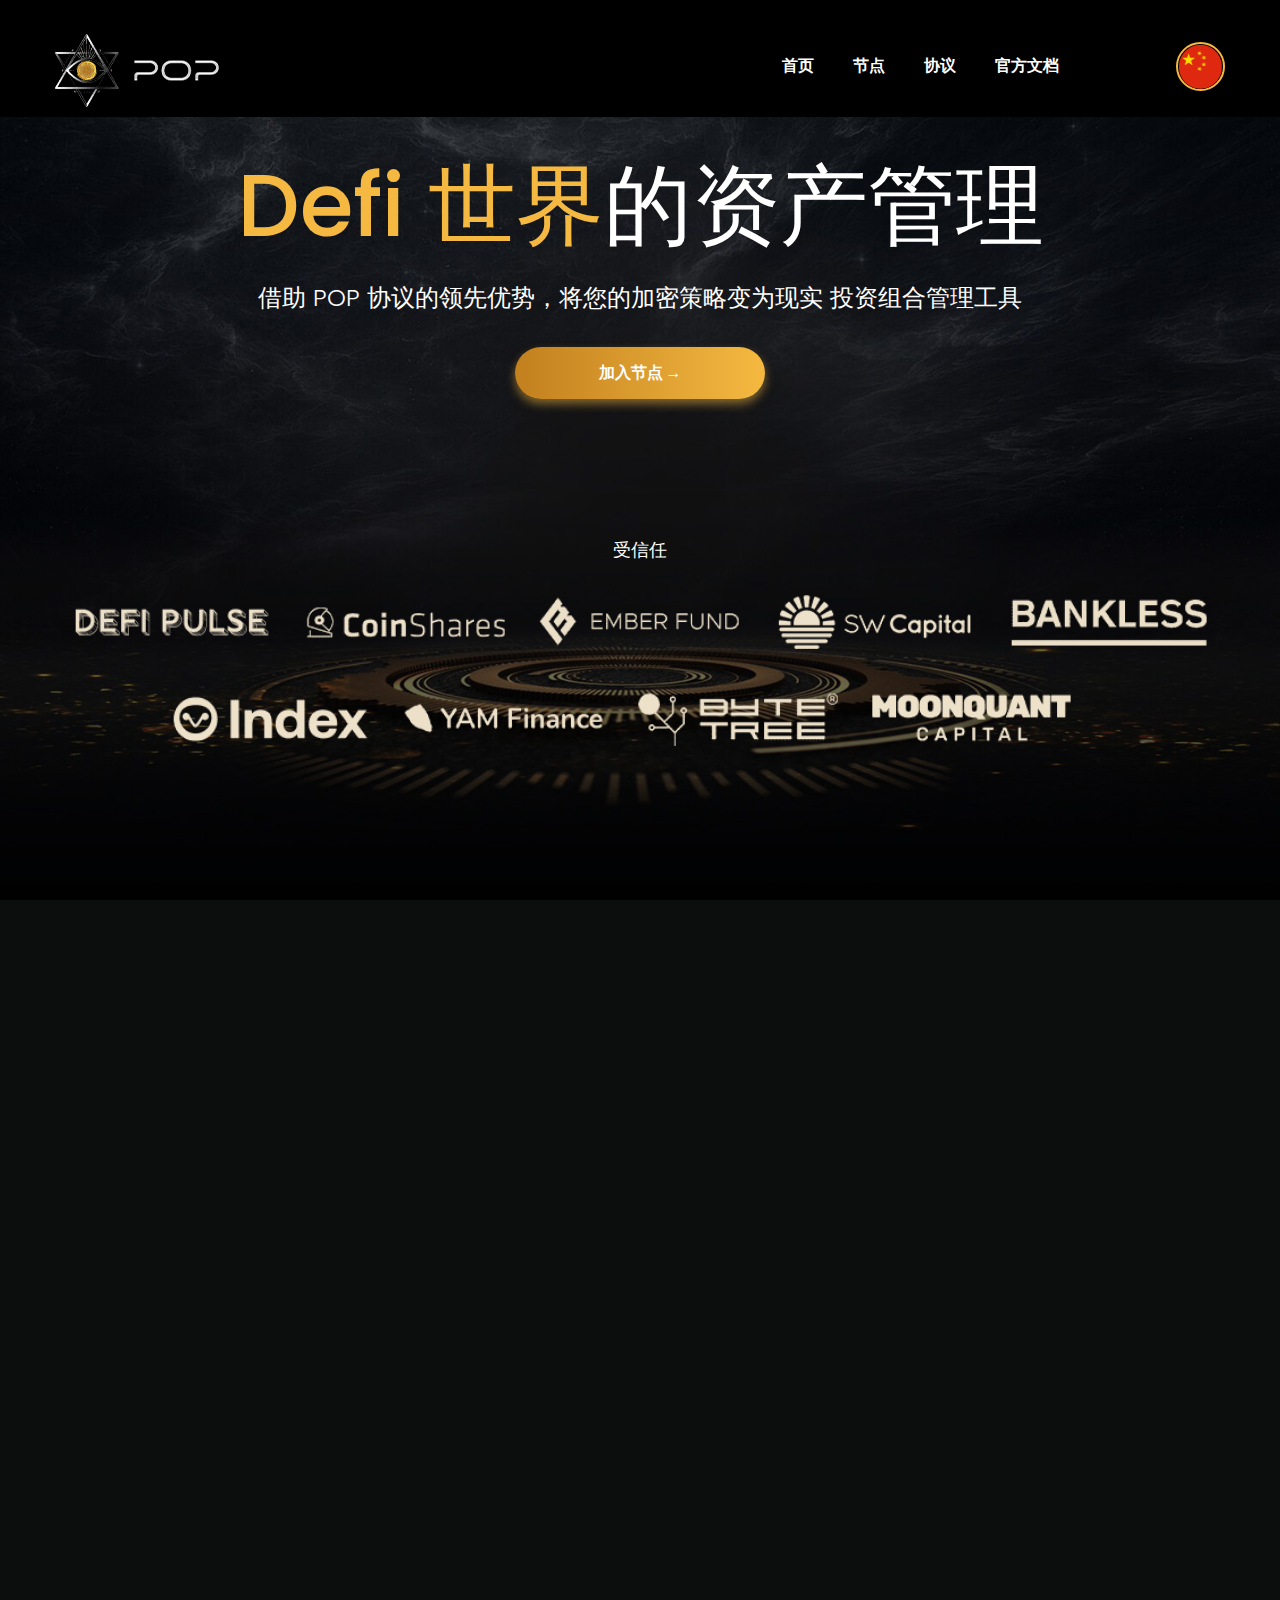
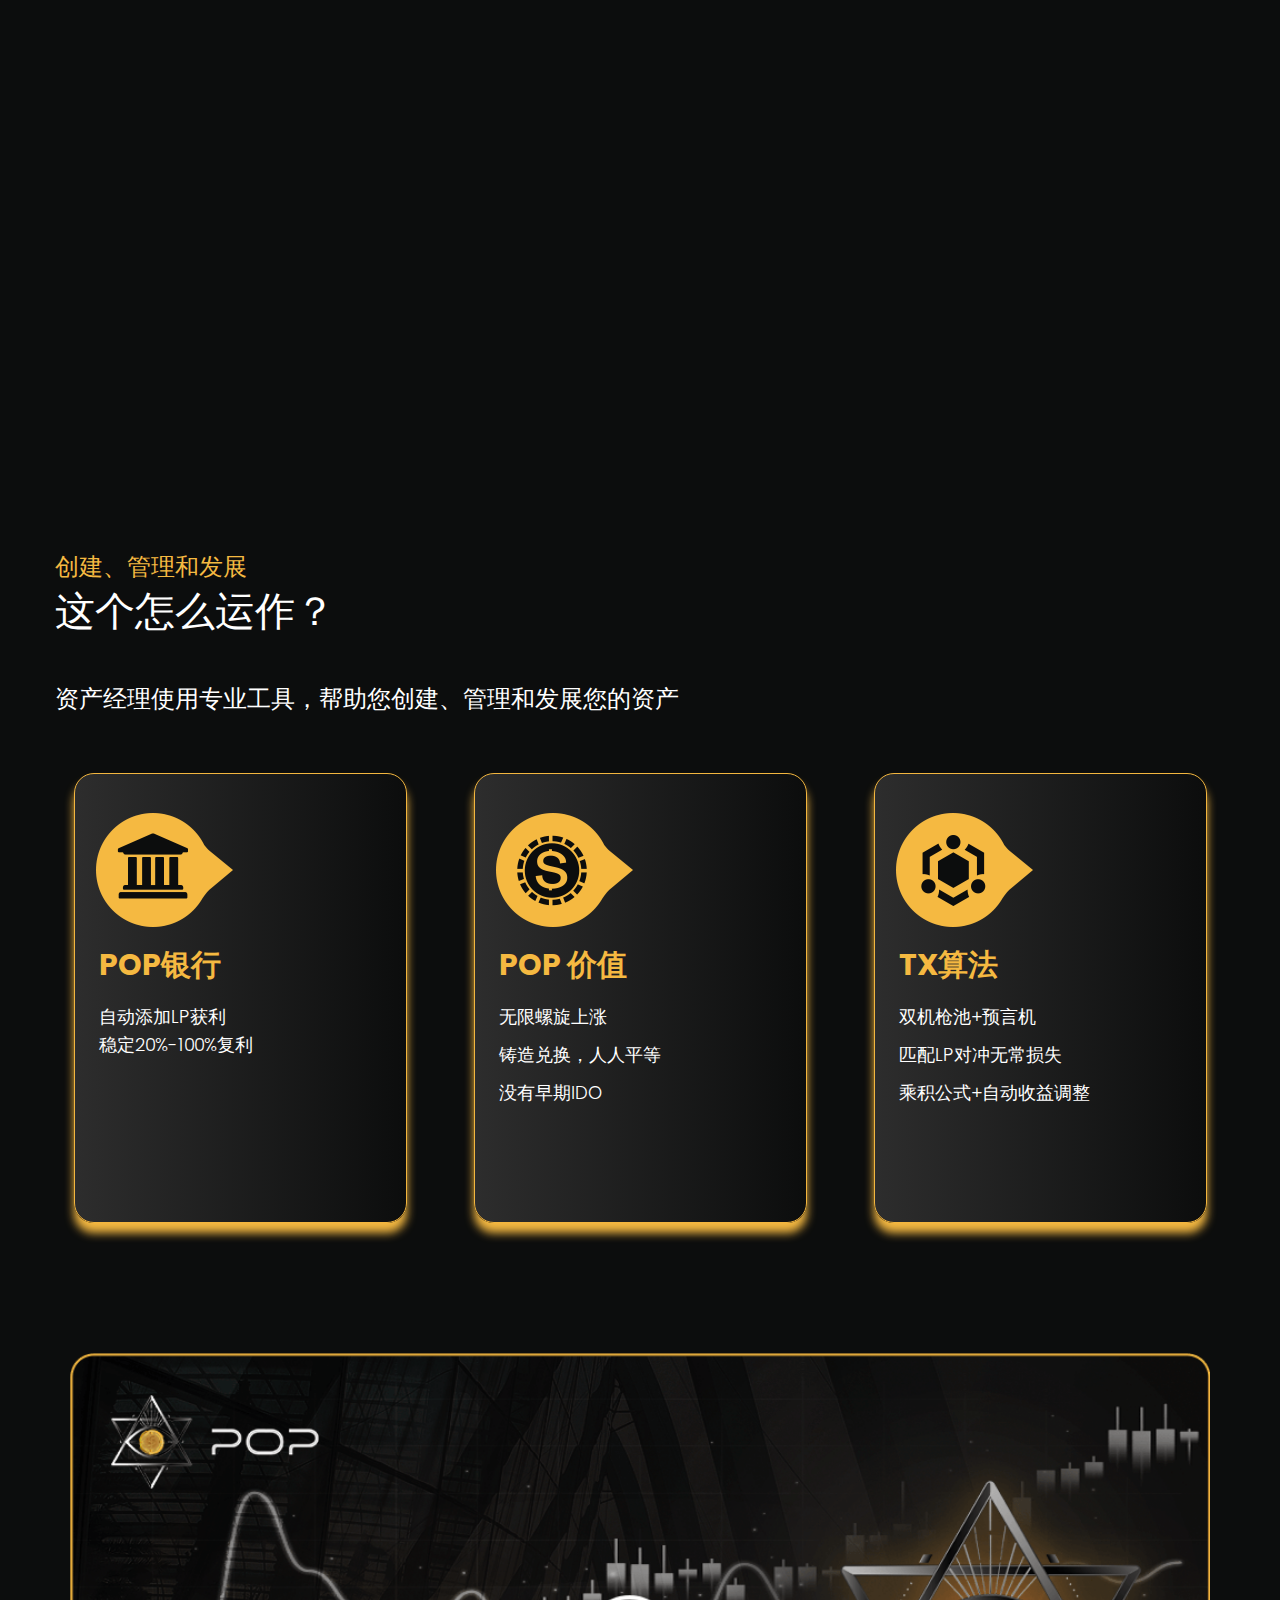
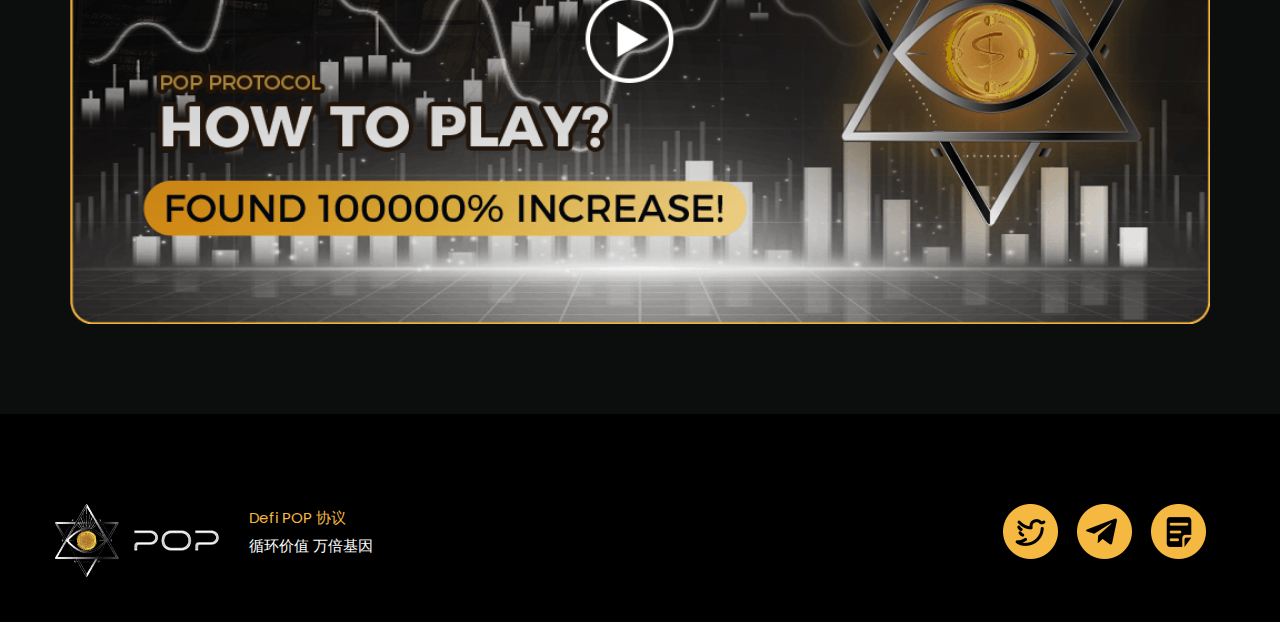
==== indexCN.html @ 0644e8d8 "first commit" ====
<!DOCTYPE html>
<html lang="en">
  <head>
    <meta charset="UTF-8" />
    <!-- Responsive Meta -->
    <meta name="viewport" content="width=device-width, initial-scale=1.0" />
    <meta http-equiv="X-UA-Compatible" content="ie=edge" />
    <!-- favicon & bookmark -->
    <link
      rel="apple-touch-icon-precomposed"
      sizes="144x144"
      href="images/bookmark.png"
      type="image/x-icon"
    />
    <link rel="shortcut icon" href="imgs/logo (10).png" type="image/x-icon" />
    <!-- Font Family -->
    <link
      href="https://fonts.googleapis.com/css?family=PT+Sans:400,700"
      rel="stylesheet"
    />
    <link
      href="https://fonts.googleapis.com/css?family=Open+Sans:300,300i,400,400i,600,600i,700,700i,800,800i"
      rel="stylesheet"
    />
    <link
      href="https://fonts.googleapis.com/css?family=Poppins:300,400,500,600,700,800"
      rel="stylesheet"
    />
    <!-- Website Title -->
    <title>POP</title>
    <!-- Stylesheets Start -->
    <link rel="stylesheet" href="css/fontawesome.min.css" type="text/css" />
    <link rel="stylesheet" href="css/bootstrap.css" type="text/css" />
    <link rel="stylesheet" href="css/animate.css" type="text/css" />
    <link rel="stylesheet" href="css/owl.carousel.min.css" type="text/css" />
    <link rel="stylesheet" href="css/mycss.css" type="text/css" />
    <link
      rel="stylesheet"
      href="css/fancybox/jquery.fancybox.min.css"
      type="text/css"
    />
    <link rel="stylesheet" href="css/slick.css" type="text/css" />
    <link rel="stylesheet" href="style.css" type="text/css" />
    <link rel="stylesheet" href="css/responsive.css" type="text/css" />
    <link rel="stylesheet" type="text/css" href="css/custom.css" />
    <!-- Stylesheets End -->
    <!--[if lt IE 9
      ]><script src="https://cdnjs.cloudflare.com/ajax/libs/html5shiv/3.7.3/html5shiv.js"></script
    ><![endif]-->
    <!--[if lt IE 9]><script src="js/respond.js"></script><![endif]-->
  </head>

  <body>
    <!--Main Wrapper Start-->
    <div class="wrapper" id="top">
      <!--Header Start -->
      <header style="background: #000000">
        <div class="container">
          <div class="row">
            <div class="col-sm-6 col-md-4 logo">
              <a href="index.html" title="Cp Platinum">
                <img
                  class="light smalllogo"
                  src="imgs/toplogo.png"
                  alt="Cp Platinum"
                />
                <img
                  class="dark smalllogo"
                  src="imgs/toplogo.png"
                  alt="Cp Platinum"
                />
              </a>
            </div>
            <div class="col-sm-6 col-md-8 main-menu">
              <div class="menu-icon">
                <span class="top"></span>
                <span class="middle"></span>
                <span class="bottom"></span>
              </div>
              <nav class="onepage">
                <ul style="color: #ffffff">
                  <li class="active">
                    <a href="#top" style="color: #ffffff">首页</a>
                  </li>
                  <li>
                    <a href="nodeCN.html" style="color: #ffffff"> 节点</a>
                  </li>
                  <li><a href="" style="color: #ffffff">协议</a></li>
                  <li>
                    <a
                      href="https://pop-protocol.gitbook.io/pop-protocol/"
                      style="color: #ffffff"
                      >官方文档</a
                    >
                  </li>
                  <!-- <li><a href="#press">PRCESS</a></li> -->
                  <!-- <li><a href="#team" style="color: #ffffff;">TEAM</a></li> -->
                  <li>
                    <!-- <a href="#Contract" style="color: #ffffff">CONTACT </a> -->
                  </li>
                  <li class="MobileHiding">
                    <!-- <div class="thePurse" id="isEthereum">Connect Wallet</div> -->
                    <div class="account">
                      <div style="position: relative">
                        <div>
                          <!-- <img src="images/wallet.png" > -->
                          <span></span>
                        </div>
                      </div>
                    </div>
                  </li>
                  <li>
                    <div class="lng_dropdown" style="position: relative">
                      <div
                        class="ddTitle borderRadiusTp cursorPointer"
                        style="display: flex"
                        onclick="changeLanguage()"
                      >
                        <!--  -->
                        <span class="ddTitleText">
                          <img
                            class="smallCN"
                            src="imgs/CN.png"
                            style="width: 45px; height: 45px"
                          />
                        </span>
                        <!-- en -->
                      </div>

                      <div
                        id="selectNationality"
                        class="ddChild ddchild_ border"
                        style="
                          display: none;
                          z-index: 9999;
                          position: absolute;
                          top: 29px;
                        "
                      >
                        <ul
                          id="listFlag"
                          style="margin-top: 0; background: none"
                        >
                          <li class="enabled _msddli_ selected">
                            <img src="imgs/EN.png" />
                            <!-- <span class="ddlabel">EN</span> -->
                          </li>
                          <li class="enabled _msddli_ selected">
                            <img src="imgs/CN.png" />
                            <!-- <span class="ddlabel">CN</span> -->
                          </li>
                        </ul>
                      </div>
                    </div>
                  </li>
                </ul>
              </nav>
            </div>
          </div>
        </div>
      </header>
      <!--Header End-->

      <!-- 顶部  -->
      <div class="midd-container">
        <!-- Hero Section Start -->
        <div
          class="hero-main platinum-layout white-sec"
          style="background-image: url(imgs/bck4.jpg)"
        >
          <div class="container">
            <div
              class="row row-reverse align-items-center justify-content-center"
            >
              <div
                id="comeEnd"
                class="col-sm-12 hero-caption wow fadeIn text-center"
              >
                <!-- <img src="imgs/CHASERBEE.png" alt=""> -->
                <h2 style="font-size: 88px" class="mystitle">
                  <span style="color: rgba(245, 185, 65, 1)">Defi 世界</span
                  >的资产管理
                </h2>

                <p class="lead" style="margin-top: 20px; font-size: 24px">
                  借助 POP 协议的领先优势，将您的加密策略变为现实
                  投资组合管理工具
                </p>

                <div class="hero-btns" style="margin-top: 30px">
                  <a
                    href="nodeCN.html"
                    class="btn"
                    style="
                      border: none;
                      border-radius: 30px;
                      box-shadow: 0px 5px 10px 0px rgba(244, 184, 65, 0.5);
                      background: linear-gradient(
                        90deg,
                        #c2801e 0%,
                        #f5b941 100%
                      );
                      min-width: 250px;
                      color: #fff;
                    "
                  >
                    加入节点 →
                  </a>

                  <!-- <a href="https://bountybhc.com" class="btn btn3"
                  style="border:none;border-radius: 50px;background:#5FBD8E;min-width: 300px;">
                  <img src="images/logowhitte.png" alt="" style="padding-right: 5px;">
                  BOUNTY HUNTER</a> -->
                </div>
              </div>

              <div class="topimgs col-sm-12 col-lg-12 wow fadeIn">
                <p style="margin: 30px 0; font-size: 18px; text-align: center">
                  受信任
                </p>
                <img
                  class="col-4 col-lg-13"
                  src="imgs/defi-pulse-logo.png"
                  alt=""
                />
                <img
                  class="col-4 col-lg-13"
                  src="imgs/coionshares.png"
                  alt=""
                />
                <img
                  class="col-4 col-lg-13"
                  src="imgs/ember-fund-logo.png"
                  alt=""
                />
                <img
                  class="col-4 col-lg-13"
                  src="imgs/sw-capital-logo.png"
                  alt=""
                />
                <img class="col-4 col-lg-13" src="imgs/bankle.png" alt="" />

                <img
                  class="offset-xl-1 col-4 col-lg-13"
                  src="imgs/index-logo.png"
                  alt=""
                />
                <img class="col-4 col-lg-13" src="imgs/yam-logo.png" alt="" />
                <img class="col-4 col-lg-13" src="imgs/bck6.png" alt="" />
                <img class="col-4 col-lg-13" src="imgs/moonquant.png" alt="" />
              </div>
            </div>
          </div>
        </div>
        <!-- Hero Section End -->
      </div>

      <!-- 左右 1 -->
      <div
        class="about-section p-tb"
        id="about"
        style="background: #0c0d0d !important"
      >
        <div class="container">
          <div class="row row-reverse align-items-center">
            <div class="col-lg-6 col-md-12 wow fadeIn">
              <div class="popbckbox">
                <img class="col-10" src="imgs/popbck.png" alt="About ICO" />
              </div>
            </div>
            <div class="col-lg-6 col-md-12 wow fadeIn">
              <h4 style="font-size: 40px">
                <span style="font-size: 24px; color: #f5b941">先知实验室 </span>
                <br />

                <span style="color: #f5b941">为 Defi POP 协议 </span>
                <span style="color: #fff">等优秀产品提供支持 </span>
              </h4>

              <p class="lead" style="margin: 30px 0; color: #fff">
                Defi POP 协议索引等专业管理的集合使加密货币多样化变得简单
              </p>
              <div class="my-button-wrapper">
                <a href="#" style="color: #fff">查看 POP 协议</a>
              </div>
            </div>
          </div>
        </div>
      </div>

      <!-- 左右 2 -->
      <div
        class="about-section p-tb"
        id="about"
        style="background: #0c0d0d !important"
      >
        <div class="container">
          <div class="row row-reverse align-items-center wow fadeIn">
            <div class="col-lg-6 col-md-12">
              <p style="color: #f5b941; font-size: 24px">交易和收益生成</p>
              <h4 style="color: #fff; font-size: 40px">TX 强大的 DeFi 算法</h4>
              <img src="imgs/bottom.png" alt="" />
              <p class="lead" style="color: #fff">
                通过合约自动将质押的币种进行撮合配对及跨链置换、质押等方式
                获取实时最高动态收益，对冲无常损失，获取收益，解决了机枪池的痛点
                无论目标池怎样调整只要有利益就可以调用策略，并且自动帮用户避免了无常损失
              </p>
            </div>

            <div class="col-lg-6 col-md-12">
              <div class="platinum-img-box">
                <img src="imgs/bck9.png" alt="About ICO" />
              </div>
            </div>
          </div>
        </div>
      </div>

      <!-- 上下 -->
      <div class="p-tb" style="background: #0c0d0d !important">
        <div class="container">
          <p style="color: #f5b941; font-size: 24px">创建、管理和发展</p>
          <p style="color: #fff; font-size: 40px">这个怎么运作？</p>
          <p style="color: #fff; font-size: 24px; margin: 60px 0">
            资产经理使用专业工具，帮助您创建、管理和发展您的资产
          </p>

          <div class="row">
            <div class="col-12 col-md-4 m-auto">
              <div class="threebox m-auto">
                <img src="imgs/one.png" alt="" />
                <p class="p1">POP银行</p>
                <p class="p2">自动添加LP获利 <br />稳定20%-100%复利</p>
              </div>
            </div>
            <div class="col-12 col-md-4 m-auto">
              <div class="threebox m-auto">
                <img src="imgs/two.png" alt="" />
                <p class="p1">POP 价值</p>
                <p class="p2">无限螺旋上涨</p>
                <p class="p2">铸造兑换，人人平等</p>
                <p class="p2">没有早期IDO</p>
              </div>
            </div>
            <div class="col-12 col-md-4 m-auto">
              <div class="threebox m-auto">
                <img src="imgs/three.png" alt="" />
                <p class="p1">TX算法</p>
                <p class="p2">双机枪池+预言机</p>
                <p class="p2">匹配LP对冲无常损失</p>
                <p class="p2">乘积公式+自动收益调整</p>
              </div>
            </div>
          </div>
        </div>
      </div>

      <!-- 视频 -->
      <div class="p-tb smallvideo" style="background: #0c0d0d !important">
        <div class="container">
          <a href="#">
            <img class="col-12 col-md-12" src="imgs/video.png" alt="" />
          </a>
        </div>
      </div>

      <footer id="footer">
        <div class="bottom_footer">
          <div class="container">
            <div class="row">
              <div class="col-md-6 col-sm-12 left footerbox">
                <img src="imgs/toplogo.png" alt="" style="margin-right: 30px" />
                <p style="color: #f5b941">
                  Defi POP 协议 <br />
                  <span style="color: #fff">循环价值 万倍基因</span>
                </p>
              </div>
              <div class="col-md-6 col-sm-12 myicon">
                <a href="https://twitter.com/ProphetLab"
                  ><img
                    src="imgs/twitter.png"
                    alt=""
                    style="margin-right: 19px"
                /></a>
                <a href="">
                  <img src="imgs/redit.png" alt="" style="margin-right: 19px"
                /></a>
                <a href="https://pop-protocol.gitbook.io/pop-protocol/">
                  <img src="imgs/medium_.png" alt="" style="margin-right: 19px"
                /></a>
              </div>
            </div>
          </div>
        </div>
      </footer>
    </div>
    <!--Main Wrapper End-->

    <script src="js/jquery.min.js"></script>
    <script src="js/circle-progress.js"></script>
    <script src="js/bootstrap.min.js"></script>
    <script src="js/onpagescroll.js"></script>
    <script src="js/wow.min.js"></script>
    <script src="js/jquery.countdown.js"></script>
    <script src="js/owl.carousel.js"></script>
    <script src="js/slick.min.js"></script>
    <script src="js/Chart.js"></script>
    <script src="js/chart-function.js"></script>
    <script src="js/fancybox/jquery.fancybox.min.js"></script>
    <script src="js/script.js"></script>
    <script src="js/particles.js"></script>
    <script src="js/gold-app.js"></script>
    <script src="js/definition.js"></script>
    <script type="text/javascript">
      jQuery(document).ready(function () {
        setTimeout(function () {}, 1000);
        setTimeout(function () {
          jQuery(".platinum-animation .lines").addClass("active");
        }, 2000);
      });
    </script>
  </body>
</html>
---- css/mycss.css ----
/* 最大宽度 移动端显示的样式 */
@media (max-width: 576px) {
  .mystitle {
    font-size: 40px !important;
  }

  .myicon {
    margin-top: 20px;
    justify-content: center !important;
  }

  .footerbox {
    display: block !important;
    text-align: center;
  }

  .footerbox p {
    margin-top: 20px;
  }
  .node-top2 .left,
  .node-top3 .left {
    margin-bottom: 40px !important;
    margin-right: 0 !important;
  }

  .node-top3 .right {
    padding: 49px 15px 0 15px !important;
  }

  .smalllogo {
    height: 35px;
  }

  .node-top-img .node-anniu {
    width: 100px !important;
    height: 30px !important;
    font-size: 15px !important;
    line-height: 30px !important;
  }
  .node-top-img .node-input input {
    height: 30px !important;
  }
  .node-top-img {
    margin-top: 0 !important;
  }
  .lng_dropdown {
    width: 32px !important;
    height: 32px !important;
  }
  .smallCN {
    width: 30px !important;
    height: 30px !important;
  }

  .node-top2 .right {
    height: auto !important;
    padding: 40px 0 !important;
    padding-left: 20px !important;
  }

  .node-top2 .left .click {
    /* width: auto !important; */
    margin: 0 auto;
  }

  .node-top2,
  .node-top3 {
    margin-left: 0 !important;
    margin-right: 0 !important;
  }

  .node-top3 .left {
    height: auto !important;
    padding: 40px 10px 100px 10px !important;
  }

  .node-top3 .left .node-img {
    margin-top: 50px !important;
  }

  .threebox {
    height: auto !important;
    width: 100% !important;
    padding-bottom: 20px !important;

    text-align: center !important;
  }

  .smalltop {
    margin-top: 0 !important;
  }

  .pdleft {
    padding-left: 15px;
  }

  .my-button-wrapper {
    /* width: auto !important; */
    margin: 0 auto;
    height: 44px !important;
  }
  .my-button-wrapper a {
    line-height: 44px !important;
  }
}

.node-top3 {
  margin-top: 30px;
  justify-content: center;
  height: auto !important;
}

.node-top3 .left {
  height: 390px;
  background: #000000;
  border: 1px solid #f3b63f;
  border-radius: 10px;

  padding: 0 52px;
}
.node-top3 .left p {
  text-align: center;
  font-size: 24px;
  font-weight: bold;
  color: #f5b941;
  margin-top: 37px;
}
.node-top3 .left .node-img {
  display: flex;
  justify-content: space-between;
  margin-top: 130px;
}
.node-top3 .left .node-img p {
  margin-top: 0 !important;
  font-size: 48px !important;
}
.node-top3 .left .node-img img {
  width: 33px;
  height: 30px;
}

.node-top3 .right {
  height: 391px;
  background: #000000;
  border: 1px solid #f3b63f;
  border-radius: 10px;

  padding: 37px 46px 0 49px;
}
.node-top3 .right p {
  font-size: 24px;
  font-weight: bold;
  color: #f5b941;
}
.node-top3 .right .box {
  display: flex;
  justify-content: space-between;
  color: #fff;
}
.node-top3 .right .box p {
  color: #fff;
  /* font-weight: bold; */
  font-weight: 500;
  font-size: 18px;
}
.node-top3 .right .box1 p {
  /* font-size: 30px; */
  font-weight: bold;
  color: #f5b941;
}
.node-top3 .right .box1 {
  margin-top: 30px;
}

.node-top2 {
  margin-top: 30px;
  justify-content: center;
  height: auto !important;
}
.node-top2 .left {
  height: 275px;
  border: 1px solid #f3b63f;
  background: linear-gradient(-90deg, #0c0d0d 0%, #2d2d2d 100%);
  border-radius: 10px;
  margin-right: 30px;

  padding: 31px 37px 41px 23px;
}
.node-top2 .left .p1 {
  font-weight: bold;
  color: #f5b941;

  font-size: 24px;
}
.node-top2 .left .cbox {
  display: flex;
  justify-content: left;
  flex-direction: column;
  align-items: flex-end;
}
.node-top2 .left .cbox .myborder {
  width: 100%;
  height: 42px;
  border: 2px solid #f5b941;
  border-radius: 20px;

  display: flex;
  align-items: center;

  padding: 4px;
}
.node-top2 .left .cbox .back {
  /* width: 143px; */
  width: 50%;
  height: 100%;
  /* height: 38px; */

  /* height: 30px; */
  background: linear-gradient(90deg, #c2801e 0%, #f5b941 100%);
  border-radius: 15px;
}
.node-top2 .left .click {
  width: 250px;
  /* height: 40px; */
  height: 44px;
  background: linear-gradient(90deg, #c2801e 0%, #f5b941 100%);
  box-shadow: 0px 5px 10px 0px rgba(244, 184, 65, 0.5);
  border-radius: 20px;
  margin-top: 40px !important;
  margin: 0 auto;

  font-size: 1rem;
  font-weight: 400;
  color: #ffffff;
  line-height: 44px;
  text-align: center;
}
.node-top2 .right {
  height: 275px;
  background: #000000;
  border: 1px solid #f3b63f;
  border-radius: 10px;

  display: flex;
  flex-direction: column;
  justify-items: center;
  justify-content: center;
  padding-left: 50px;
}
.node-top2 .right p {
  font-size: 24px;
  font-weight: 400;
  color: #f5b941;
}
.node-top2 .right span {
  font-size: 24px;
  font-weight: 400;
  color: #ffffff;
}

.node-top-img {
  margin-top: 100px;
  justify-content: space-between;
  height: auto !important;
}
.node-top-img .nodep1 {
  font-weight: bold;
  color: #f5b941;
  margin: 15px 0;

  font-size: 24px;
}
.node-top-img .node-input {
  display: flex;
  align-items: center;
}
.node-top-img .node-input input {
  border: 2px solid #f5b941;
  border-radius: 30px;
  background: none;
  margin-right: 24px;
}
.node-top-img .node-anniu {
  width: 200px;
  height: 60px;
  background: linear-gradient(90deg, #c2801e 0%, #f5b941 100%);
  box-shadow: 0px 5px 10px 0px rgba(244, 184, 65, 0.5);
  border-radius: 30px;

  /* font-size: 24px; */
  font-size: 1rem;
  font-weight: 400;
  color: #ffffff;
  line-height: 60px;
  text-align: center;
}

.footerbox {
  display: flex;
}

.myicon {
  display: flex;
  justify-content: flex-end;
}

.smallvideo {
  padding-top: 0 !important;
}

.topimgs {
  font-size: 0;
}

.topimgs img {
  margin-bottom: 40px;
}

.my-button-wrapper {
  width: 250px;
  height: 52px;
  background: linear-gradient(90deg, #c2801e 0%, #f5b941 100%);
  box-shadow: 0px 5px 10px 0px rgba(244, 184, 65, 0.5);
  border-radius: 30px;
  /* margin: 0 auto; */
}

.my-button-wrapper a {
  display: flex;
  justify-content: center;
  line-height: 52px;

  font-size: 1rem;
  /* font-size: 24px; */
  font-weight: 400;
  color: #ffffff;
}

.popbckbox {
  /* width: 501px; */
  /* height: 201px; */
  padding: 30px 0;
  border: 1px solid #f3b63f;
  background: linear-gradient(-90deg, #0c0d0d 0%, #2d2d2d 100%);
  box-shadow: 0px 10px 10px 0px #f4b841;
  border-radius: 20px;

  display: flex;
  justify-content: center;
  align-items: center;

  margin-bottom: 30px;
}

.threebox {
  width: 90%;
  height: 450px;
  border: 1px solid #f3b63f;
  background: linear-gradient(-90deg, #0c0d0d 0%, #2d2d2d 100%);
  box-shadow: 0px 10px 10px 0px #f4b841;
  border-radius: 20px;

  margin-bottom: 40px !important;
}

.threebox img {
  margin: 39px 0 0 21px;
}

.threebox .p1 {
  font-size: 30px;
  font-weight: bold;
  color: #f5b941;

  margin: 24px;
}

.threebox .p2 {
  font-size: 18px;
  font-weight: 300;
  color: #ffffff;

  margin: 10px 24px;
}
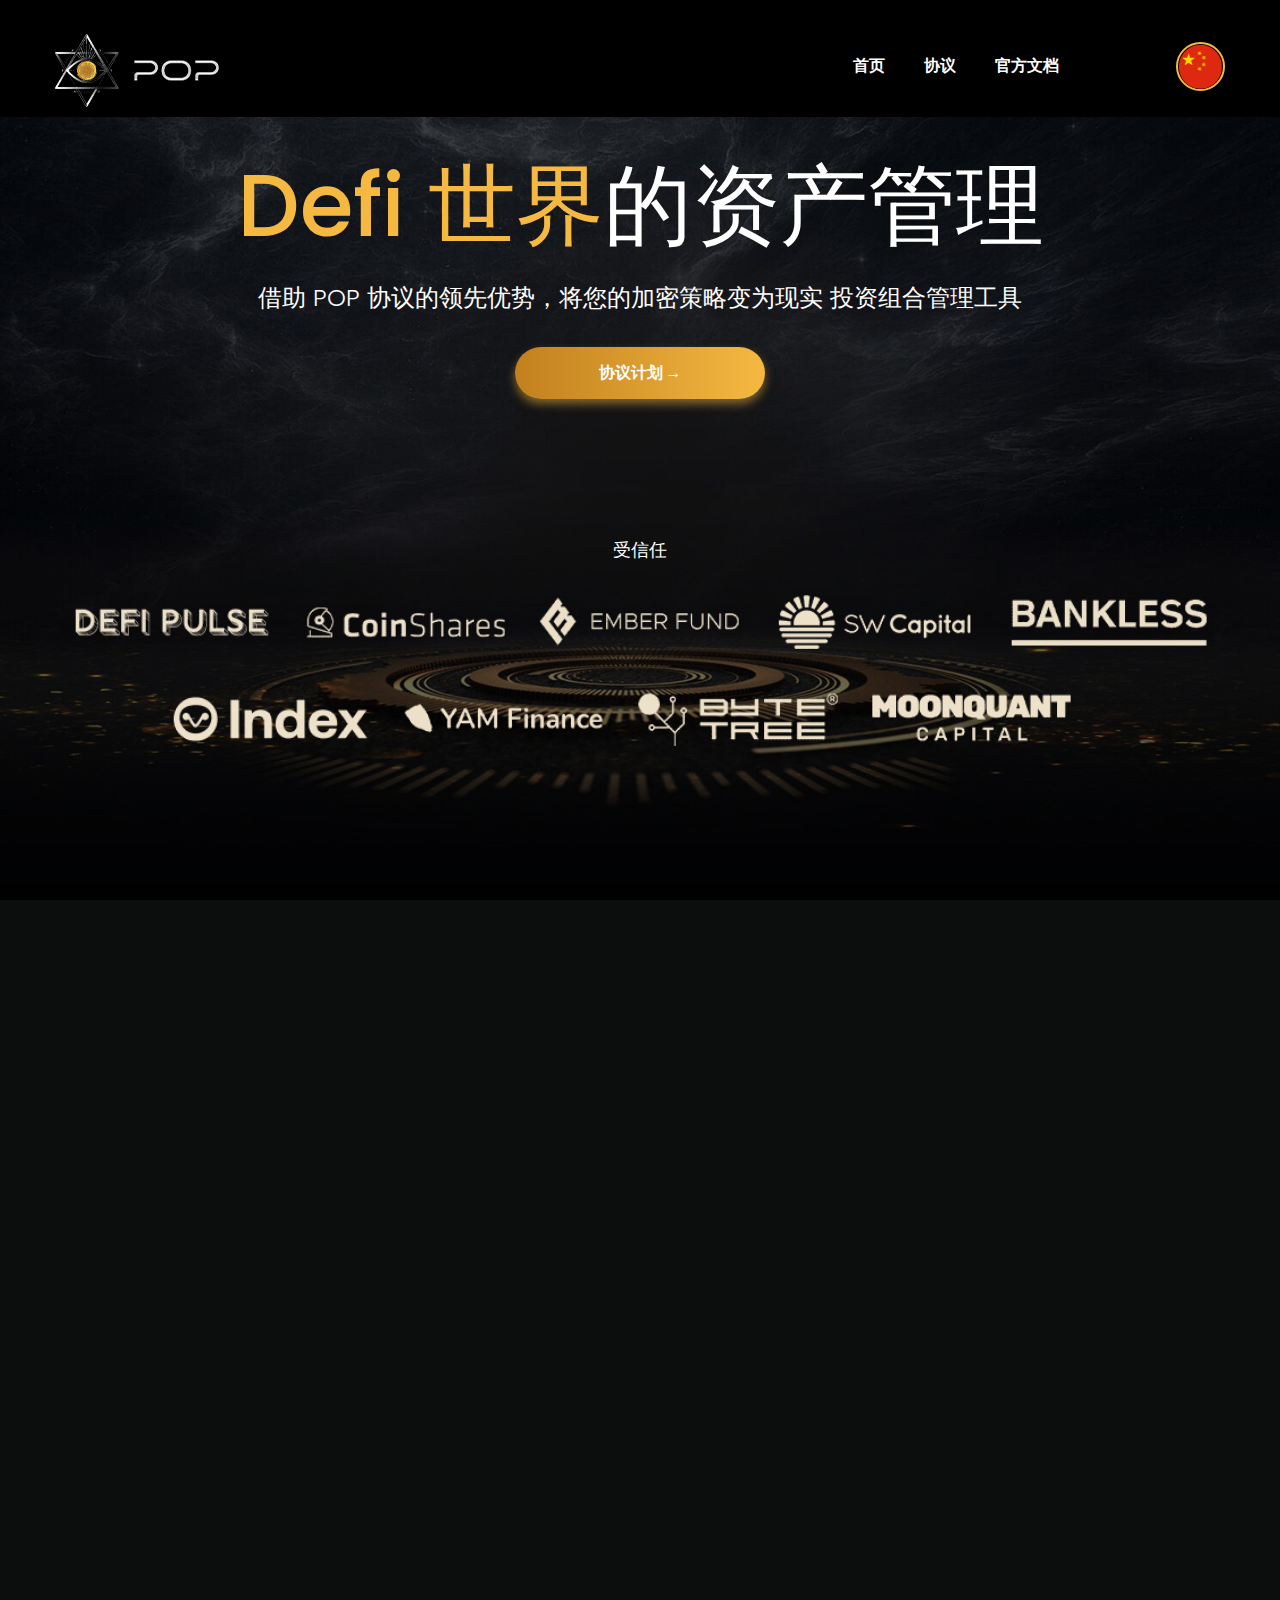
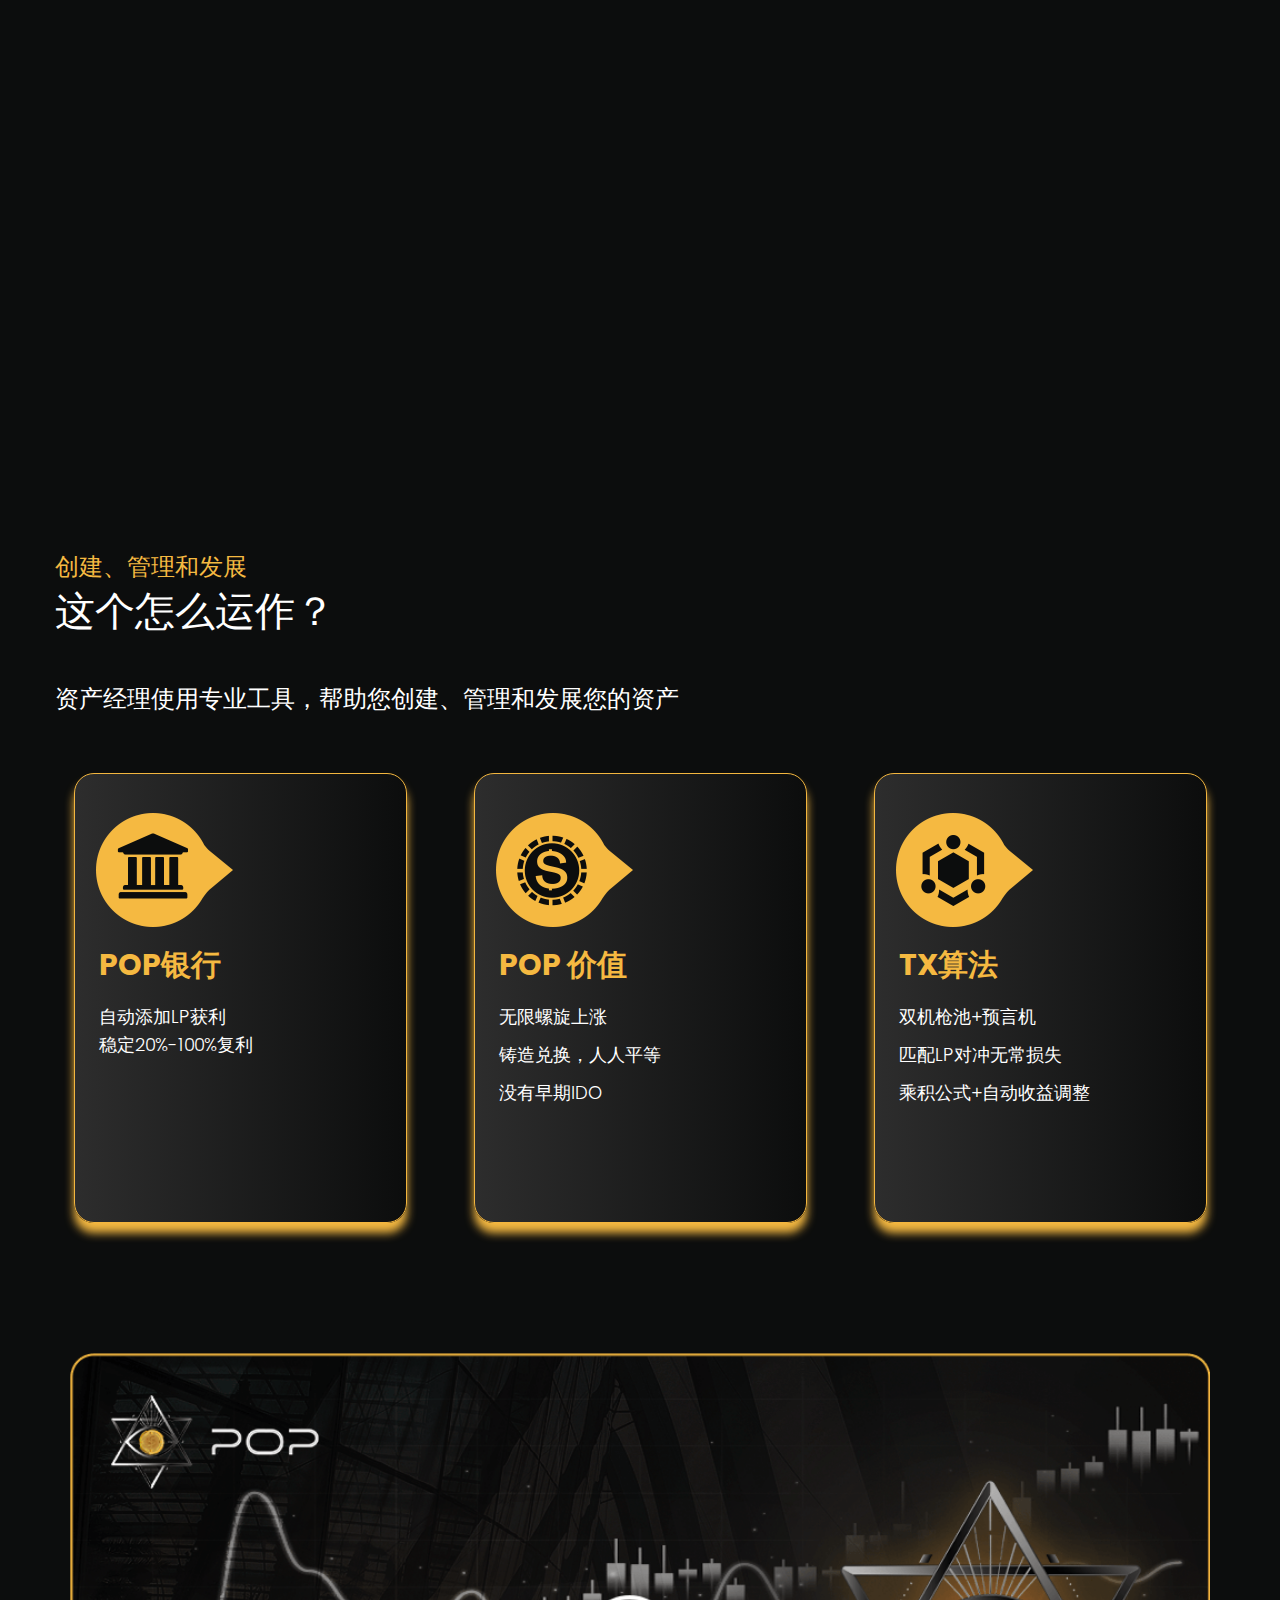
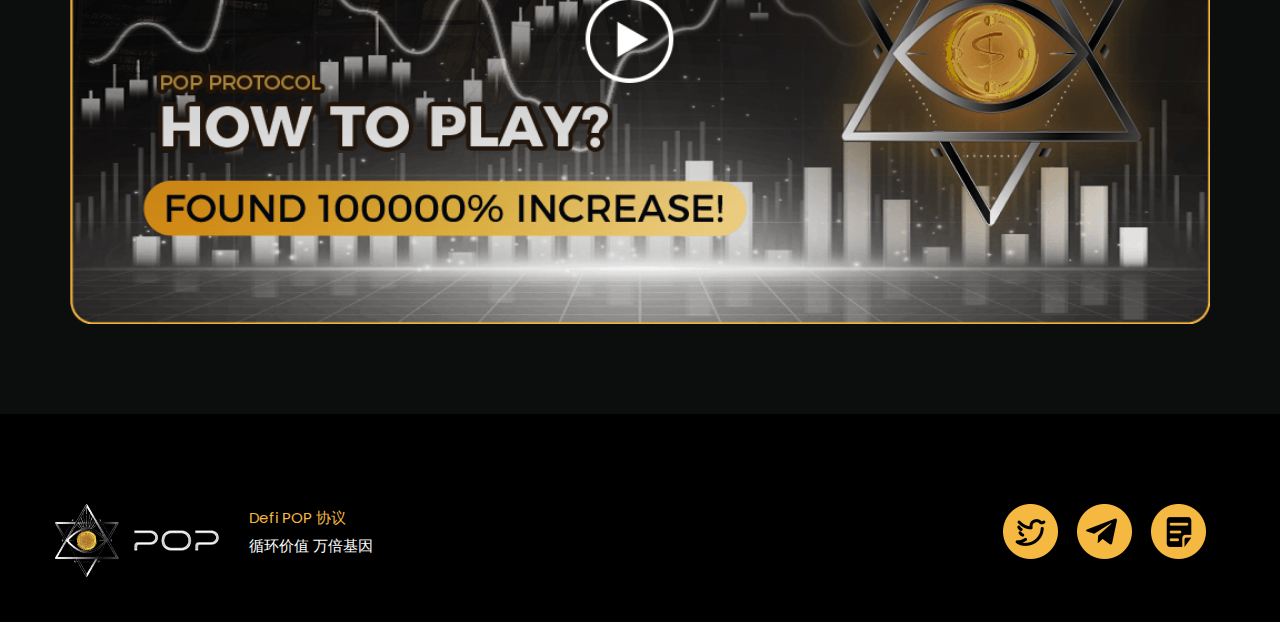
==== commit 49e851ca: "update" ====
--- a/indexCN.html
+++ b/indexCN.html
@@ -82,9 +82,9 @@
                   <li class="active">
                     <a href="#top" style="color: #ffffff">首页</a>
                   </li>
-                  <li>
-                    <a href="nodeCN.html" style="color: #ffffff"> 节点</a>
-                  </li>
+<!--                  <li>-->
+<!--                    <a href="nodeCN.html" style="color: #ffffff"> 节点</a>-->
+<!--                  </li>-->
                   <li><a href="" style="color: #ffffff">协议</a></li>
                   <li>
                     <a
@@ -188,24 +188,43 @@
                 </p>
 
                 <div class="hero-btns" style="margin-top: 30px">
-                  <a
-                    href="nodeCN.html"
-                    class="btn"
-                    style="
-                      border: none;
-                      border-radius: 30px;
-                      box-shadow: 0px 5px 10px 0px rgba(244, 184, 65, 0.5);
-                      background: linear-gradient(
+<!--                  <a-->
+<!--                    href="nodeCN.html"-->
+<!--                    class="btn"-->
+<!--                    style="-->
+<!--                      border: none;-->
+<!--                      border-radius: 30px;-->
+<!--                      box-shadow: 0px 5px 10px 0px rgba(244, 184, 65, 0.5);-->
+<!--                      background: linear-gradient(-->
+<!--                        90deg,-->
+<!--                        #c2801e 0%,-->
+<!--                        #f5b941 100%-->
+<!--                      );-->
+<!--                      min-width: 250px;-->
+<!--                      color: #fff;-->
+<!--                    "-->
+<!--                  >-->
+<!--                    加入节点 →-->
+<!--                  </a>-->
+                  <div class="btn"
+                       style="
+                       border: none;
+                       border-radius: 30px;
+                       box-shadow: 0px 5px 10px 0px rgba(244, 184, 65, 0.5);
+                       background: linear-gradient(
                         90deg,
                         #c2801e 0%,
                         #f5b941 100%
                       );
                       min-width: 250px;
                       color: #fff;
+                      cursor: pointer;
                     "
+                       onclick="showTip()"
                   >
-                    加入节点 →
-                  </a>
+                    协议计划 →
+                  </div>
+
 
                   <!-- <a href="https://bountybhc.com" class="btn btn3"
                   style="border:none;border-radius: 50px;background:#5FBD8E;min-width: 300px;">
@@ -213,6 +232,12 @@
                   BOUNTY HUNTER</a> -->
                 </div>
               </div>
+              <div class="alert-layout fadeIn fadeOut" style="display: none">
+                <div class="alert-box alert alert-warning" role="alert">
+                  <strong>敬请期待</strong>
+                </div>
+              </div>
+
 
               <div class="topimgs col-sm-12 col-lg-12 wow fadeIn">
                 <p style="margin: 30px 0; font-size: 18px; text-align: center">
@@ -280,8 +305,9 @@
               <p class="lead" style="margin: 30px 0; color: #fff">
                 Defi POP 协议索引等专业管理的集合使加密货币多样化变得简单
               </p>
-              <div class="my-button-wrapper">
-                <a href="#" style="color: #fff">查看 POP 协议</a>
+              <div class="my-button-wrapper" onclick="showTip()">
+<!--                <a href="#" style="color: #fff">查看 POP 协议</a>-->
+                <div style="color: #fff">查看 POP 协议</div>
               </div>
             </div>
           </div>
--- a/css/mycss.css
+++ b/css/mycss.css
@@ -323,6 +323,10 @@
   box-shadow: 0px 5px 10px 0px rgba(244, 184, 65, 0.5);
   border-radius: 30px;
   /* margin: 0 auto; */
+  display: flex;
+  justify-content: center;
+  align-items: center;
+  margin: auto;
 }
 
 .my-button-wrapper a {
@@ -382,3 +386,20 @@
 
   margin: 10px 24px;
 }
+.alert-layout {
+  position: fixed;
+  top: 0;
+  left: 0;
+  right: 0;
+  bottom: 0;
+  background: rgba(0, 0, 0, 0.4);
+  display: flex;
+  justify-content: center;
+  align-items: center;
+  z-index: 100000000;
+}
+.alert-box {
+  position: absolute;
+  top: 50%;
+
+}
